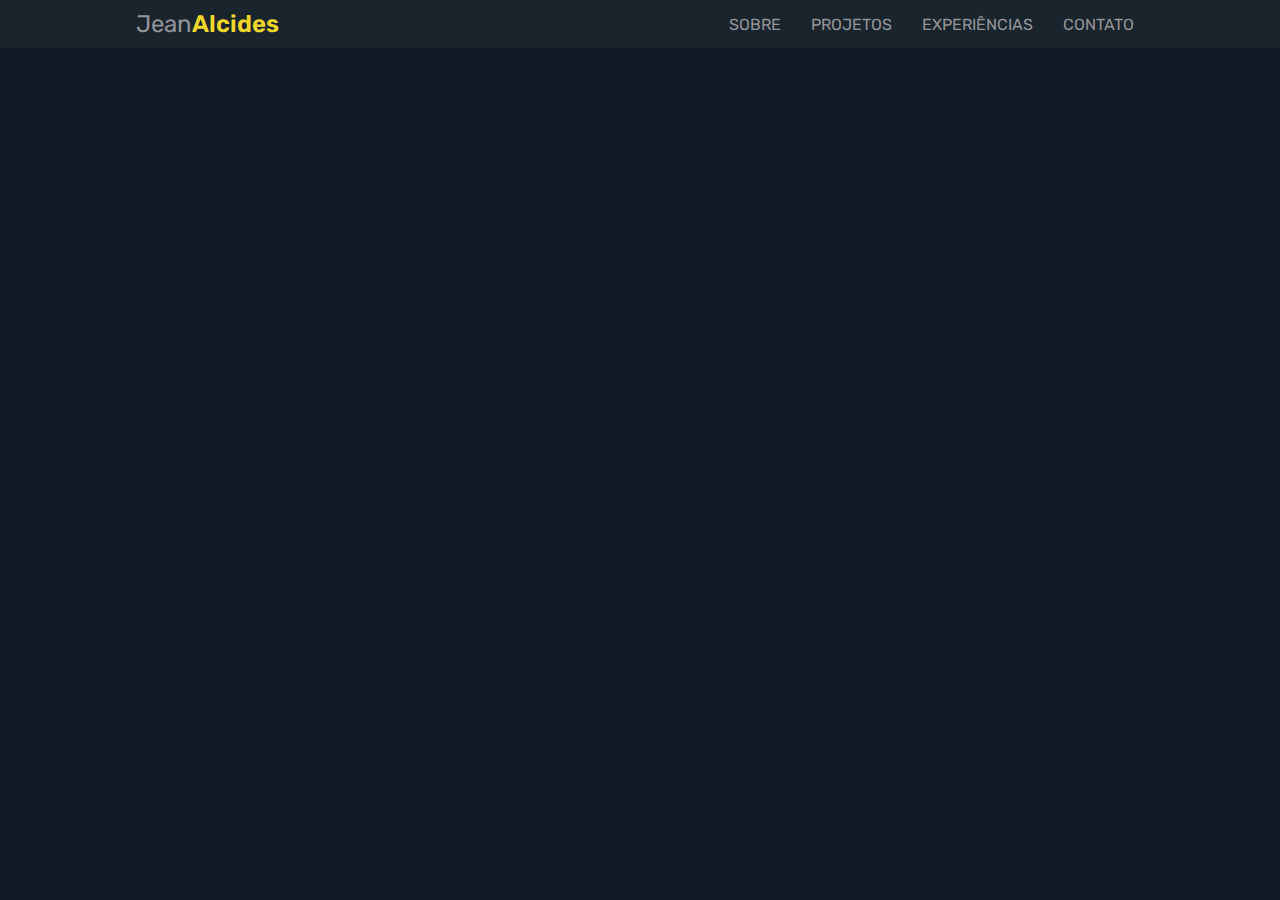
==== index.html @ 327bc25c "Creation bar with logo and navigation menu" ====
<!DOCTYPE html>
<html lang="pt-BR">
<head>
    <meta charset="UTF-8">
    <meta http-equiv="X-UA-Compatible" content="IE=edge">
    <meta name="viewport" content="width=device-width, initial-scale=1.0">
    <link rel="stylesheet" href="css/main.css">
    <title>Jean Alcides</title>
</head>
<body>

    <div class="header container-full">
        <div class="flex justfy-center bar-sup container-full">
            <div class="container-lg flex justfy-between">
                <p class="text-logo">Jean<span>Alcides</span></p>
                <div class="navigation right-top flex justfy-right align-center">
                    <ul class="nav flex">
                        <a href="#"><li class="nav-item">SOBRE</li></a>
                        <a href="#"><li class="nav-item">PROJETOS</li></a>
                        <a href="#"><li class="nav-item">EXPERIÊNCIAS</li></a>
                        <a href="#"><li class="nav-item">CONTATO</li></a>
                    </ul>
                </div>
            </div>
        </div><!-- BARRA SUPERIOR -->

        <div class="header-full container-lg">
            
        </div>

    </div><!-- HEADER -->

    
</body>
</html>
---- css/main.css ----
@import url('https://fonts.googleapis.com/css2?family=Rubik:wght@300;400;700&display=swap');

:root {
    --primary-color: #0f1923;
    --secondary-color: #1a242d;
    --terciary-color: #202342;

    --grey-primary: #939498;

    --yellow-primary: #f0d82a;
}

* {
    margin: 0;
    padding: 0;
    box-sizing: border-box;
}

body {
    background-color: var(--primary-color);
    font-family: 'Rubik', sans-serif;
}

.container{
    
}

.container-full {
    width: 100%;
}

.container-lg {
    width: 80%;
}

.container-md {
    width: 50%;
}

.flex {
    display: flex;
}

.justfy-center {
    justify-content: center;
}

.justfy-between {
    justify-content: space-between;
}

.align-center {
    align-items: center;
}

.justfy-right {
    justify-content: right;
}

.flex-row {
    flex-direction: row;
}

.header{
    height: 100vh;
}

.bar-sup {
    padding: 10px;
    background-color: var(--secondary-color);
}

.text-logo {
    color: var(--grey-primary);
    font-size: 1.5rem;
}

.text-logo span {
    color: var(--yellow-primary);
    font-weight: 600;
}

.nav {
    display: flex;
    gap: 10px;
}

.nav a{
    text-decoration: none;
}

.nav-item {
    list-style: none;
    padding: 0 10px;
    color: var(--grey-primary);
}

.nav-item:hover {
    color: var(--yellow-primary);
    transition: 500ms;
}
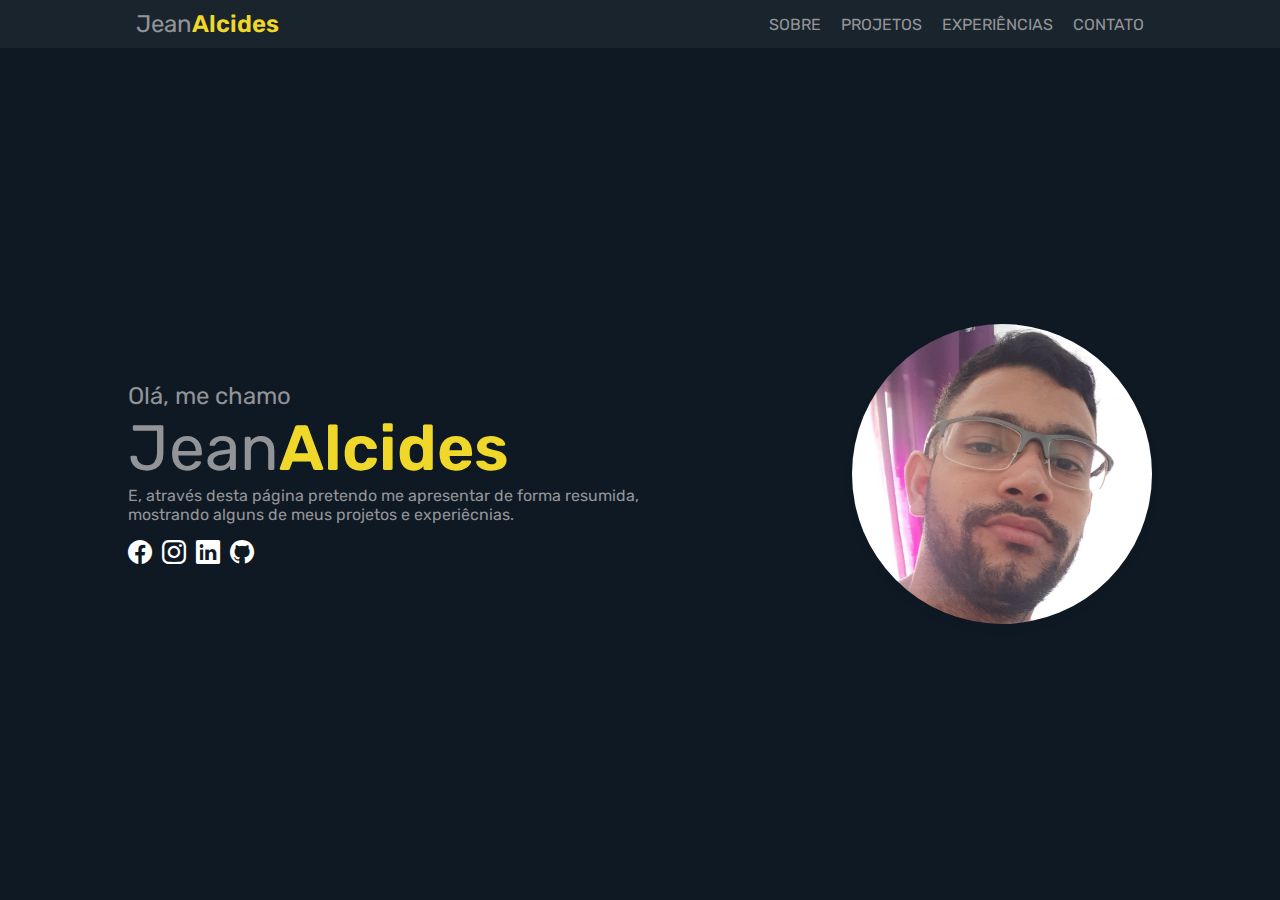
==== commit aff2c289: "Finalization of header with social icons" ====
--- a/index.html
+++ b/index.html
@@ -5,6 +5,7 @@
     <meta http-equiv="X-UA-Compatible" content="IE=edge">
     <meta name="viewport" content="width=device-width, initial-scale=1.0">
     <link rel="stylesheet" href="css/main.css">
+    <link rel="stylesheet" href="https://cdn.jsdelivr.net/npm/bootstrap-icons@1.5.0/font/bootstrap-icons.css">
     <title>Jean Alcides</title>
 </head>
 <body>
@@ -25,8 +26,22 @@
         </div><!-- BARRA SUPERIOR -->
 
         <div class="header-full container-lg">
-            
-        </div>
+            <div class="left-header">
+                <p class="simple-text-header">Olá, me chamo</p>
+                <p class="text-logo">Jean<span>Alcides</span></p>
+                <p class="simple-description-header">
+                    E, através desta página pretendo me apresentar de forma resumida, 
+                    </br>mostrando alguns de meus projetos e experiêcnias.
+                </p>
+                <div class="social">
+                    <a href="https://www.facebook.com/jeanalcidesj" target="_blank"><i class="bi bi-facebook social-icons" alt="Facebook"></i></a>
+                    <a href="https://www.instagram.com/jeanalcides/" target="_blank"><i class="bi bi-instagram social-icons"></i></a>
+                    <a href="https://www.linkedin.com/in/jean-alcides-b1206074/" target="_blank"><i class="bi bi-linkedin social-icons"></i></a>
+                    <a href="https://github.com/jeanalcides" target="_blank"><i class="bi bi-github social-icons"></i></a>
+                </div>
+            </div><!-- left-header -->
+            <div class="right-header"></div>
+        </div><!-- header-full -->
 
     </div><!-- HEADER -->
 
--- a/css/main.css
+++ b/css/main.css
@@ -5,6 +5,7 @@
     --secondary-color: #1a242d;
     --terciary-color: #202342;
 
+    --white-primary: #FFFFFF;
     --grey-primary: #939498;
 
     --yellow-primary: #f0d82a;
@@ -63,6 +64,9 @@
 
 .header{
     height: 100vh;
+    display: flex;
+    flex-direction: column;
+    align-items: center;
 }
 
 .bar-sup {
@@ -82,7 +86,7 @@
 
 .nav {
     display: flex;
-    gap: 10px;
+    gap: 20px;
 }
 
 .nav a{
@@ -91,11 +95,59 @@
 
 .nav-item {
     list-style: none;
-    padding: 0 10px;
     color: var(--grey-primary);
 }
 
 .nav-item:hover {
     color: var(--yellow-primary);
     transition: 500ms;
+}
+
+.header-full {
+    height: 100%;
+    display: flex;
+    justify-content: space-between;
+    align-items: center;
+    color: var(--white-primary);
+}
+
+.left-header {
+    grid-row: 1/1;
+}
+
+.left-header .text-logo{
+    font-size: 4rem;
+}
+
+.simple-text-header {
+    font-size: 1.5rem;
+}
+
+.simple-text-header,
+.simple-description-header {
+    color: var(--grey-primary);
+}
+
+.social{
+    display: flex;
+    gap: 10px;
+    margin-top: 15px;
+}
+
+.social-icons {
+    font-size: 1.5rem;
+    color: var(--white-primary);
+}
+
+.right-header {
+    width: 300px;
+    min-width: 300px;
+    height: 300px;
+    background-image: url("/res/img/me_two.jpg");
+    background-size: cover;
+    background-position: 0px;
+    background-position-y: -50px;
+    border-radius: 50%;
+    box-shadow: 0px 5px 5px var(--primary-color);
+    margin-left: 20px;
 }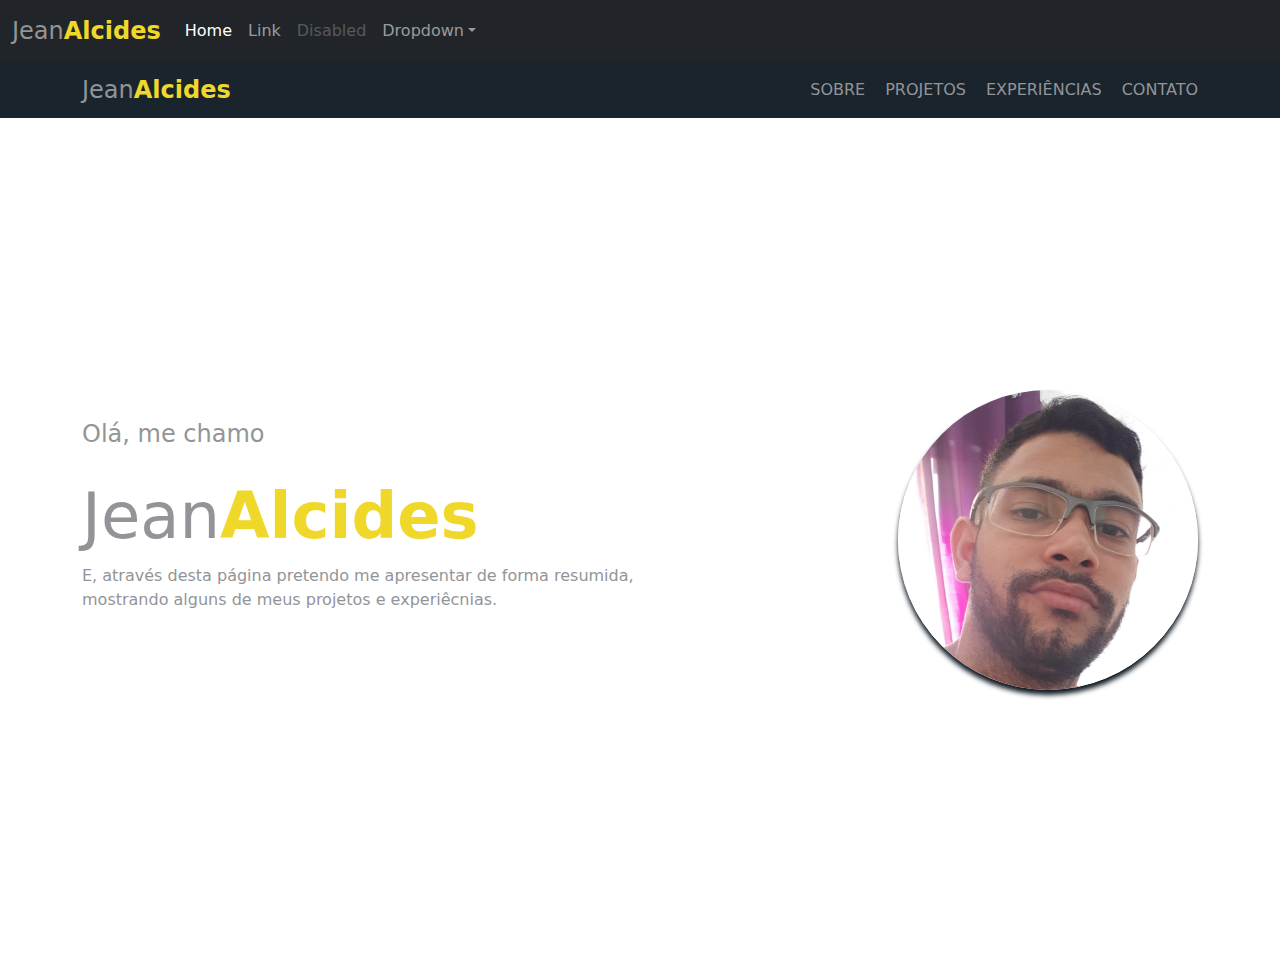
==== commit 1b9d199e: "Editing files with bootstrap" ====
--- a/index.html
+++ b/index.html
@@ -6,12 +6,49 @@
     <meta name="viewport" content="width=device-width, initial-scale=1.0">
     <link rel="stylesheet" href="css/main.css">
     <link rel="stylesheet" href="https://cdn.jsdelivr.net/npm/bootstrap-icons@1.5.0/font/bootstrap-icons.css">
+    <link rel="stylesheet" href="/css/bootstrap.css">
     <title>Jean Alcides</title>
 </head>
 <body>
 
+    <div class="conatiner">
+        <nav class="navbar navbar-expand-sm navbar-dark bg-dark" aria-label="Third navbar example">
+            <div class="container-fluid">
+              <a class="navbar-brand" href="#"><p class="text-logo">Jean<span>Alcides</span></p></a>
+              <button class="navbar-toggler" type="button" data-bs-toggle="collapse" data-bs-target="#navbarsExample03" aria-controls="navbarsExample03" aria-expanded="false" aria-label="Toggle navigation">
+                <span class="navbar-toggler-icon"></span>
+              </button>
+        
+              <div class="collapse navbar-collapse" id="navbarsExample03">
+                <ul class="navbar-nav me-auto mb-2 mb-sm-0">
+                  <li class="nav-item">
+                    <a class="nav-link active" aria-current="page" href="#">Home</a>
+                  </li>
+                  <li class="nav-item">
+                    <a class="nav-link" href="#">Link</a>
+                  </li>
+                  <li class="nav-item">
+                    <a class="nav-link disabled">Disabled</a>
+                  </li>
+                  <li class="nav-item dropdown">
+                    <a class="nav-link dropdown-toggle" href="#" id="dropdown03" data-bs-toggle="dropdown" aria-expanded="false">Dropdown</a>
+                    <ul class="dropdown-menu" aria-labelledby="dropdown03">
+                      <li><a class="dropdown-item" href="#">Action</a></li>
+                      <li><a class="dropdown-item" href="#">Another action</a></li>
+                      <li><a class="dropdown-item" href="#">Something else here</a></li>
+                    </ul>
+                  </li>
+                </ul>
+              </div>
+            </div>
+          </nav>
+    </div>
+
+
     <div class="header container-full">
+
         <div class="flex justfy-center bar-sup container-full">
+            
             <div class="container-lg flex justfy-between">
                 <p class="text-logo">Jean<span>Alcides</span></p>
                 <div class="navigation right-top flex justfy-right align-center">
@@ -45,6 +82,7 @@
 
     </div><!-- HEADER -->
 
-    
+    <script src="/js/bootstrap.js"></script>
+    <script src="/js/bootstrap.bundle.js"></script>
 </body>
 </html>--- a/css/main.css
+++ b/css/main.css
@@ -77,6 +77,7 @@
 .text-logo {
     color: var(--grey-primary);
     font-size: 1.5rem;
+    margin: 0;
 }
 
 .text-logo span {
